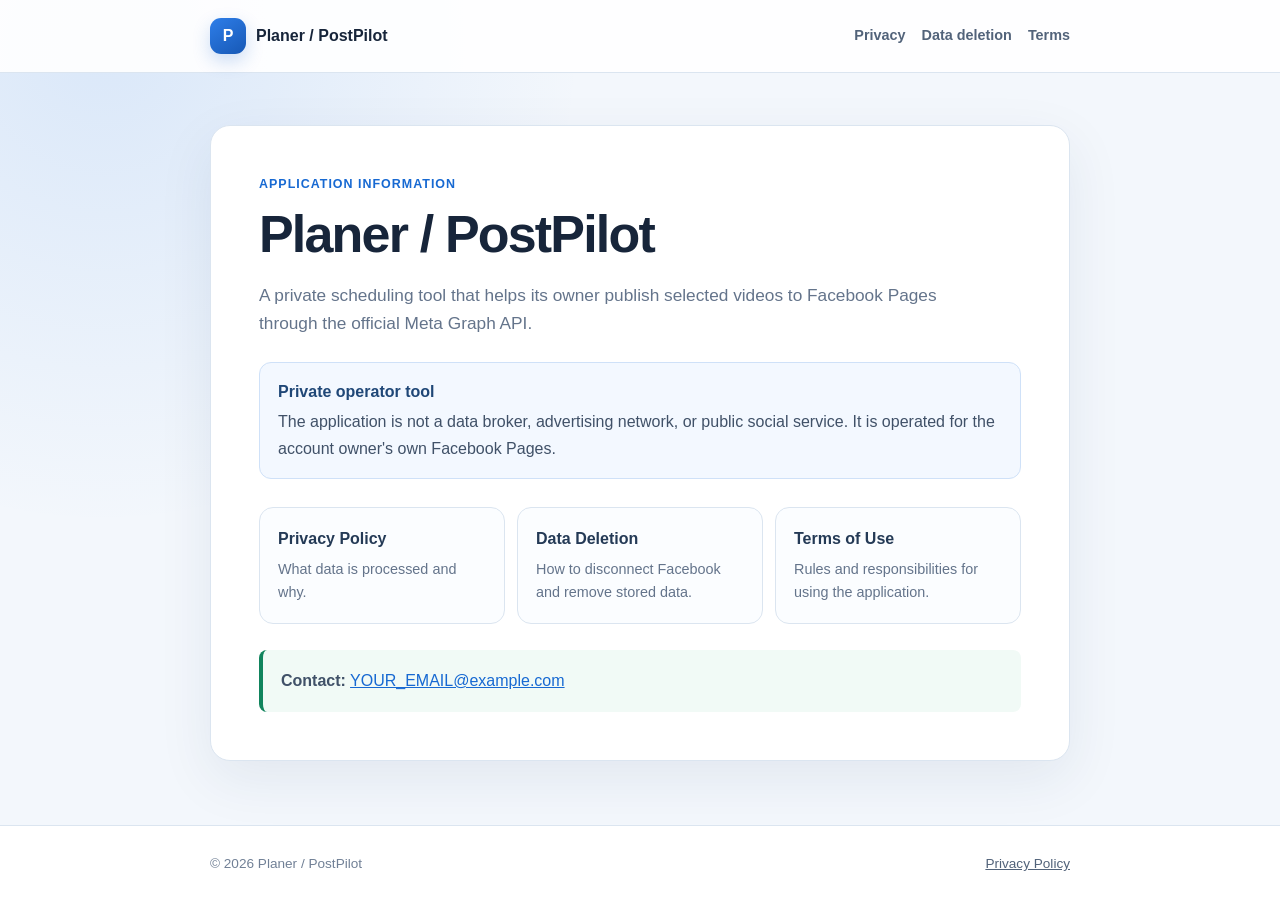
==== index.html @ bf337dd3 "Add files via upload" ====
<!doctype html>
<html lang="en">
<head>
  <meta charset="utf-8">
  <meta name="viewport" content="width=device-width, initial-scale=1">
  <meta name="description" content="Legal information for the Planer / PostPilot Facebook Page scheduling application.">
  <title>Planer / PostPilot — Legal Information</title>
  <link rel="stylesheet" href="styles.css">
</head>
<body>
  <header class="site-header">
    <div class="header-inner">
      <a class="brand" href="index.html"><span class="brand-mark">P</span>Planer / PostPilot</a>
      <nav aria-label="Legal pages">
        <a href="privacy.html">Privacy</a>
        <a href="data-deletion.html">Data deletion</a>
        <a href="terms.html">Terms</a>
      </nav>
    </div>
  </header>
  <main>
    <article class="document">
      <p class="eyebrow">Application information</p>
      <h1>Planer / PostPilot</h1>
      <p class="lead">A private scheduling tool that helps its owner publish selected videos to Facebook Pages through the official Meta Graph API.</p>
      <div class="notice">
        <strong>Private operator tool</strong>
        <p>The application is not a data broker, advertising network, or public social service. It is operated for the account owner's own Facebook Pages.</p>
      </div>
      <div class="cards">
        <a class="card" href="privacy.html"><strong>Privacy Policy</strong><span>What data is processed and why.</span></a>
        <a class="card" href="data-deletion.html"><strong>Data Deletion</strong><span>How to disconnect Facebook and remove stored data.</span></a>
        <a class="card" href="terms.html"><strong>Terms of Use</strong><span>Rules and responsibilities for using the application.</span></a>
      </div>
      <div class="contact-box">
        <p><strong>Contact:</strong> <a href="mailto:vydicharm@gmail.com">YOUR_EMAIL@example.com</a></p>
      </div>
    </article>
  </main>
  <footer><div class="footer-inner"><span>© 2026 Planer / PostPilot</span><a href="privacy.html">Privacy Policy</a></div></footer>
</body>
</html>
---- styles.css ----
:root {
  color-scheme: light;
  --ink: #17253a;
  --muted: #64748b;
  --line: #dbe5f0;
  --paper: #ffffff;
  --wash: #f3f7fc;
  --blue: #1769d2;
  --blue-dark: #0f4fa5;
  --green: #11845d;
}

* { box-sizing: border-box; }

html { scroll-behavior: smooth; }

body {
  margin: 0;
  color: var(--ink);
  background:
    radial-gradient(circle at 8% 5%, rgba(39, 121, 226, .12), transparent 30rem),
    var(--wash);
  font: 16px/1.65 -apple-system, BlinkMacSystemFont, "Segoe UI", sans-serif;
}

a { color: var(--blue); }
a:hover { color: var(--blue-dark); }

.site-header {
  border-bottom: 1px solid var(--line);
  background: rgba(255, 255, 255, .92);
}

.header-inner,
main,
.footer-inner {
  width: min(100% - 32px, 860px);
  margin-inline: auto;
}

.header-inner {
  min-height: 72px;
  display: flex;
  align-items: center;
  justify-content: space-between;
  gap: 24px;
}

.brand {
  display: inline-flex;
  align-items: center;
  gap: 10px;
  color: var(--ink);
  font-weight: 800;
  text-decoration: none;
}

.brand-mark {
  width: 36px;
  height: 36px;
  display: grid;
  place-items: center;
  border-radius: 11px;
  color: white;
  background: linear-gradient(145deg, #2e7ee9, #1758b5);
  box-shadow: 0 7px 18px rgba(23, 105, 210, .22);
}

nav { display: flex; flex-wrap: wrap; gap: 16px; }
nav a { color: #52637a; font-size: .9rem; font-weight: 650; text-decoration: none; }
nav a[aria-current="page"] { color: var(--blue); }

main { padding-block: 52px 64px; }

.document {
  padding: clamp(24px, 5vw, 48px);
  border: 1px solid var(--line);
  border-radius: 20px;
  background: var(--paper);
  box-shadow: 0 18px 55px rgba(30, 55, 88, .08);
}

.eyebrow {
  margin: 0 0 8px;
  color: var(--blue);
  font-size: .78rem;
  font-weight: 800;
  letter-spacing: .08em;
  text-transform: uppercase;
}

h1, h2 { line-height: 1.2; }
h1 { margin: 0; font-size: clamp(2rem, 6vw, 3.25rem); letter-spacing: -.035em; }
h2 { margin: 2.2rem 0 .65rem; font-size: 1.3rem; }
p, li { color: #405168; }
.lead { max-width: 680px; margin: 16px 0 0; color: var(--muted); font-size: 1.08rem; }
.updated { margin: 11px 0 0; color: #8491a3; font-size: .88rem; }
ul, ol { padding-left: 1.35rem; }
li + li { margin-top: .4rem; }

.notice {
  margin: 24px 0;
  padding: 16px 18px;
  border: 1px solid #cfe1f8;
  border-radius: 12px;
  background: #f3f8ff;
}
.notice strong { color: #1f4777; }
.notice p { margin: 4px 0 0; }

.cards {
  margin-top: 28px;
  display: grid;
  grid-template-columns: repeat(3, minmax(0, 1fr));
  gap: 12px;
}
.card {
  padding: 18px;
  border: 1px solid var(--line);
  border-radius: 14px;
  color: inherit;
  background: #fbfdff;
  text-decoration: none;
}
.card:hover { border-color: #a9c9f1; box-shadow: 0 8px 22px rgba(23, 80, 150, .08); }
.card strong { display: block; color: #243a56; }
.card span { display: block; margin-top: 5px; color: var(--muted); font-size: .9rem; }

.steps { counter-reset: steps; list-style: none; padding: 0; }
.steps li { position: relative; min-height: 42px; padding-left: 52px; }
.steps li::before {
  counter-increment: steps;
  content: counter(steps);
  position: absolute;
  left: 0;
  top: 0;
  width: 34px;
  height: 34px;
  display: grid;
  place-items: center;
  border-radius: 10px;
  color: white;
  background: var(--blue);
  font-weight: 800;
}
.steps li + li { margin-top: 16px; }

code {
  padding: .15rem .4rem;
  border: 1px solid #d8e2ee;
  border-radius: 5px;
  color: #244b79;
  background: #f5f8fc;
}

.contact-box {
  margin-top: 26px;
  padding: 18px;
  border-left: 4px solid var(--green);
  border-radius: 8px;
  background: #f1faf6;
}
.contact-box p { margin: 0; }

footer { border-top: 1px solid var(--line); background: #fff; }
.footer-inner {
  min-height: 76px;
  display: flex;
  align-items: center;
  justify-content: space-between;
  gap: 16px;
  color: #718096;
  font-size: .85rem;
}
.footer-inner a { color: #52637a; }

@media (max-width: 700px) {
  .header-inner { padding-block: 14px; align-items: flex-start; flex-direction: column; gap: 10px; }
  nav { gap: 12px; }
  main { padding-block: 24px 40px; }
  .cards { grid-template-columns: 1fr; }
  .footer-inner { padding-block: 18px; align-items: flex-start; flex-direction: column; }
}
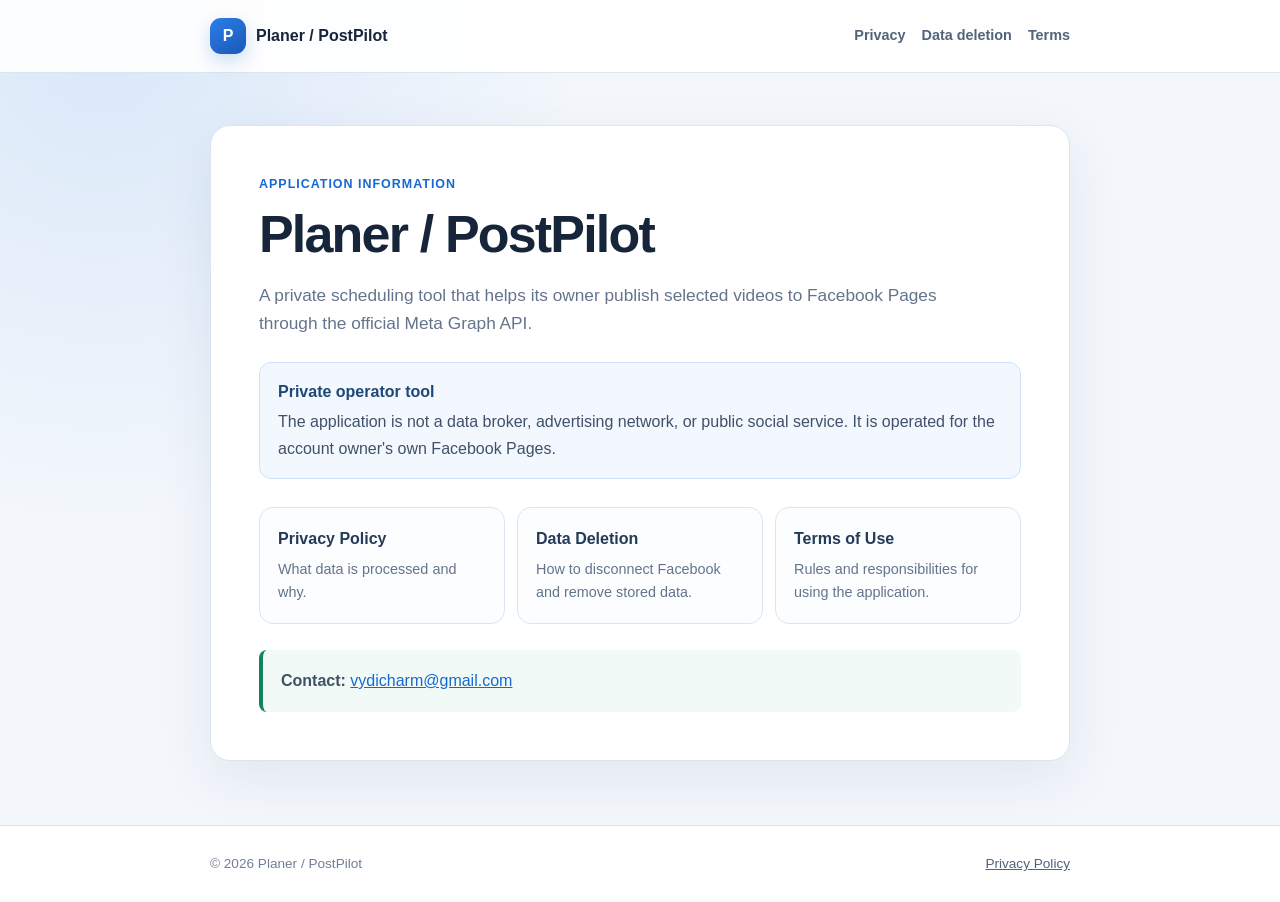
==== commit e17a77e5: "Update index.html" ====
--- a/index.html
+++ b/index.html
@@ -33,7 +33,7 @@
         <a class="card" href="terms.html"><strong>Terms of Use</strong><span>Rules and responsibilities for using the application.</span></a>
       </div>
       <div class="contact-box">
-        <p><strong>Contact:</strong> <a href="mailto:vydicharm@gmail.com">YOUR_EMAIL@example.com</a></p>
+        <p><strong>Contact:</strong> <a href="mailto:vydicharm@gmail.com">vydicharm@gmail.com</a></p>
       </div>
     </article>
   </main>
